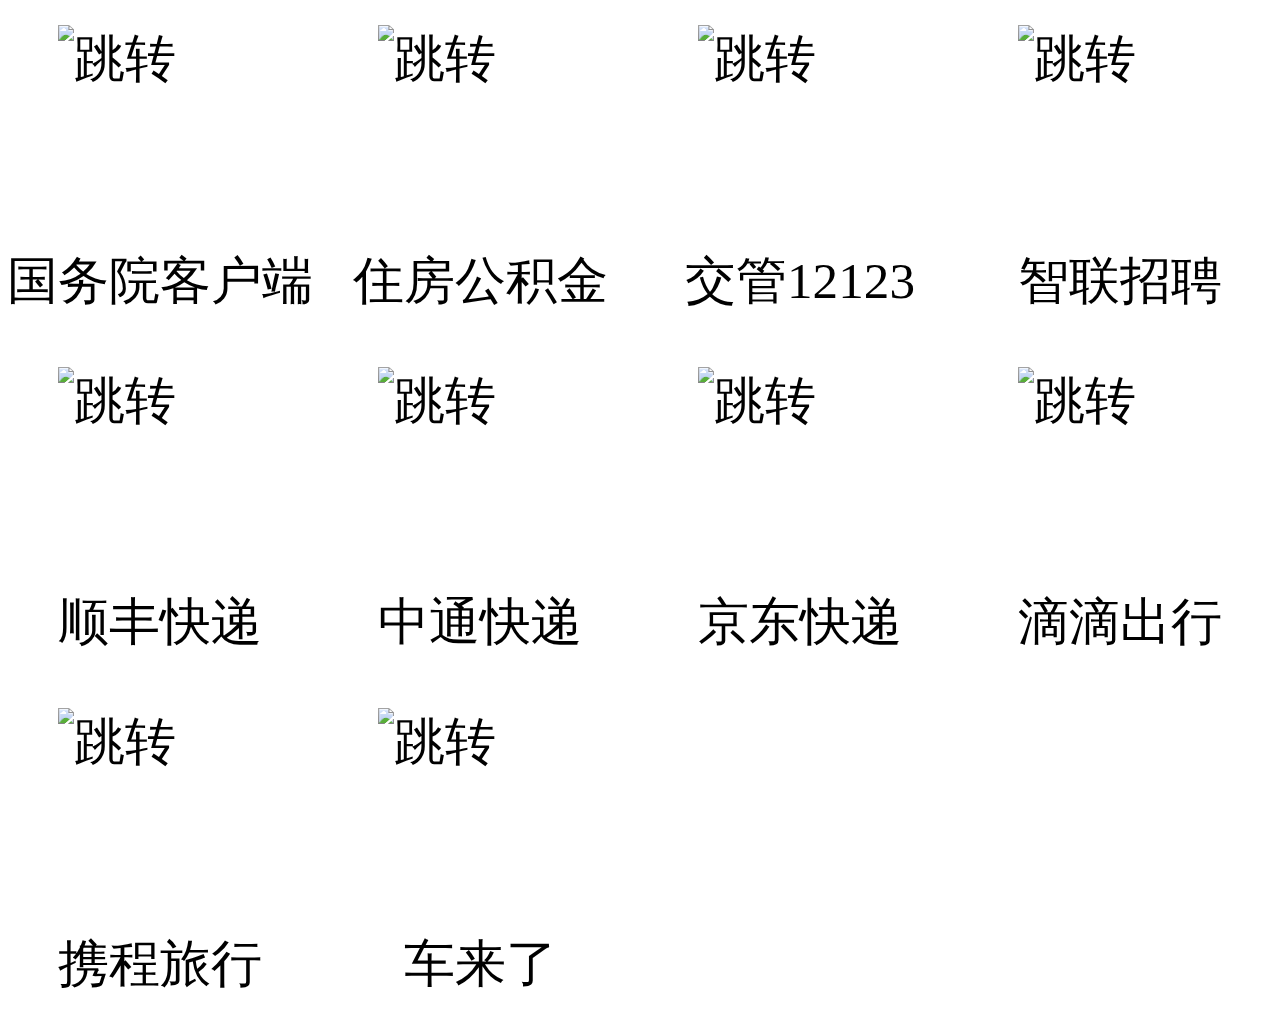
==== index.html @ 12d6ce8b "Update index.html" ====
<!DOCTYPE html>
<html lang="zh_CN">
  <head>
    <meta charset="UTF-8" />
    <meta
      name="viewport"
      content="width=device-width, user-scalable=no, initial-scale=1.0, maximum-scale=1.0, minimum-scale=1.0"
    />
    <title>社区服务</title>
    <style>
      * {
        padding: 0;
        margin: 0;
      }
      .enter-container .row {
        display: flex;
        font-size: 0.3rem;
      }
      .enter-container .cell {
        height: 2rem;
        width: 25%;
        color: inherit; /* 继承父元素的字体颜色 */
        text-decoration: none; /* 去掉下划线 */
        cursor: pointer; /* 设置鼠标悬停为手指形状 */
        display: flex;
        flex-direction: column;
        justify-content: center;
        align-items: center;
      }
      .enter-container .cell img {
        width: 1.2rem;
        height: 1.2rem;
      }
      .enter-container .cell p {
        margin-top: 0.1rem;
      }
    </style>
    <script>
      var shequ = {
        title: "社区服务",
        list: [
          { label: "物业缴费", icon: "", src: "" },
          { label: "我的投票", icon: "", src: "" },
          { label: "在线保修", icon: "", src: "" },
          { label: "投诉建议", icon: "", src: "" },
        ],
      };
      var bianmin = {
        title: "便民服务",
        list: [
          {
            label: "国务院客户端",
            icon: "",
            src: "https://w.shequ.189.cn/saas/h5/#/pages/common/redirectWx/index?path=%2F&appId=wxbebb3cdd9b331046",
          },
          {
            label: "住房公积金",
            icon: "",
            src: "https://w.shequ.189.cn/saas/h5/#/pages/common/redirectWx/index?path=%2F&appId=wxd2027ba6607f7b62",
          },
          {
            label: "交管12123",
            icon: "",
            src: "https://w.shequ.189.cn/saas/h5/#/pages/common/redirectWx/index?path=%2F&appId=wx49a80525eebd2583",
          },
          {
            label: "智联招聘",
            icon: "",
            src: "https://w.shequ.189.cn/saas/h5/#/pages/common/redirectWx/index?path=%2F&appId=wxb7718fb9257e4fd2",
          },
          {
            label: "顺丰快递",
            icon: "",
            src: "https://w.shequ.189.cn/saas/h5/#/pages/common/redirectWx/index?path=%2F&appId=wxd4185d00bf7e08ac",
          },
          {
            label: "中通快递",
            icon: "",
            src: "https://w.shequ.189.cn/saas/h5/#/pages/common/redirectWx/index?path=%2F&appId=wxd4185d00bf7e08ac",
          },
          {
            label: "京东快递",
            icon: "",
            src: "https://w.shequ.189.cn/saas/h5/#/pages/common/redirectWx/index?path=%2F&appId=wx73247c7819d61796",
          },
          {
            label: "滴滴出行",
            icon: "",
            src: "https://w.shequ.189.cn/saas/h5/#/pages/common/redirectWx/index?path=%2F&appId=wxaf35009675aa0b2a",
          },
          {
            label: "携程旅行",
            icon: "",
            src: "https://w.shequ.189.cn/saas/h5/#/pages/common/redirectWx/index?path=%2F&appId=wx0e6ed4f51db9d078",
          },
          {
            label: "车来了",
            icon: "",
            src: "https://w.shequ.189.cn/saas/h5/#/pages/common/redirectWx/index?path=%2F&appId=wx71d589ea01ce3321",
          },
        ],
      };
      function size() {
        var docEl = document.documentElement;
        var clientWidth = docEl.clientWidth;
        docEl.style.fontSize = 100 * (clientWidth / 750) + "px";
      }
      window.onload = function () {
        size();
        render();
      };
      window.onresize = function () {
        size();
      };
      function render() {
        var query = getQueryObject();
        var list = [];
        if (query.type === "shequ") {
          list = shequ.list;
          document.title = shequ.title;
        } else {
          list = bianmin.list;
          document.title = bianmin.title;
        }
        let content = "";
        for (let i = 0; i < list.length; i++) {
          var item = list[i];
          if (i % 4 === 0) {
            content += '<div class="row">';
          }
          content += `<a class="cell" href="${item.src}"><img src="${
            item.icon || "./images/icon.png"
          }" alt="跳转" /><p>${item.label}</p></a>`;
          if (i % 4 === 3) {
            content += "</div>";
          }
        }
        console.log(content);
        document.getElementById("enter-container").innerHTML = content;
      }
      function getQueryObject() {
        const search = window.location.search;
        const obj = {};
        const reg = /([^?&=]+)=([^?&=]*)/g;
        search.replace(reg, (rs, $1, $2) => {
          const name = decodeURIComponent($1);
          let val = decodeURIComponent($2);
          val = String(val);
          obj[name] = val;
          return rs;
        });
        return obj;
      }
    </script>
  </head>
  <body>
    <div class="enter-container" id="enter-container"></div>
  </body>
</html>
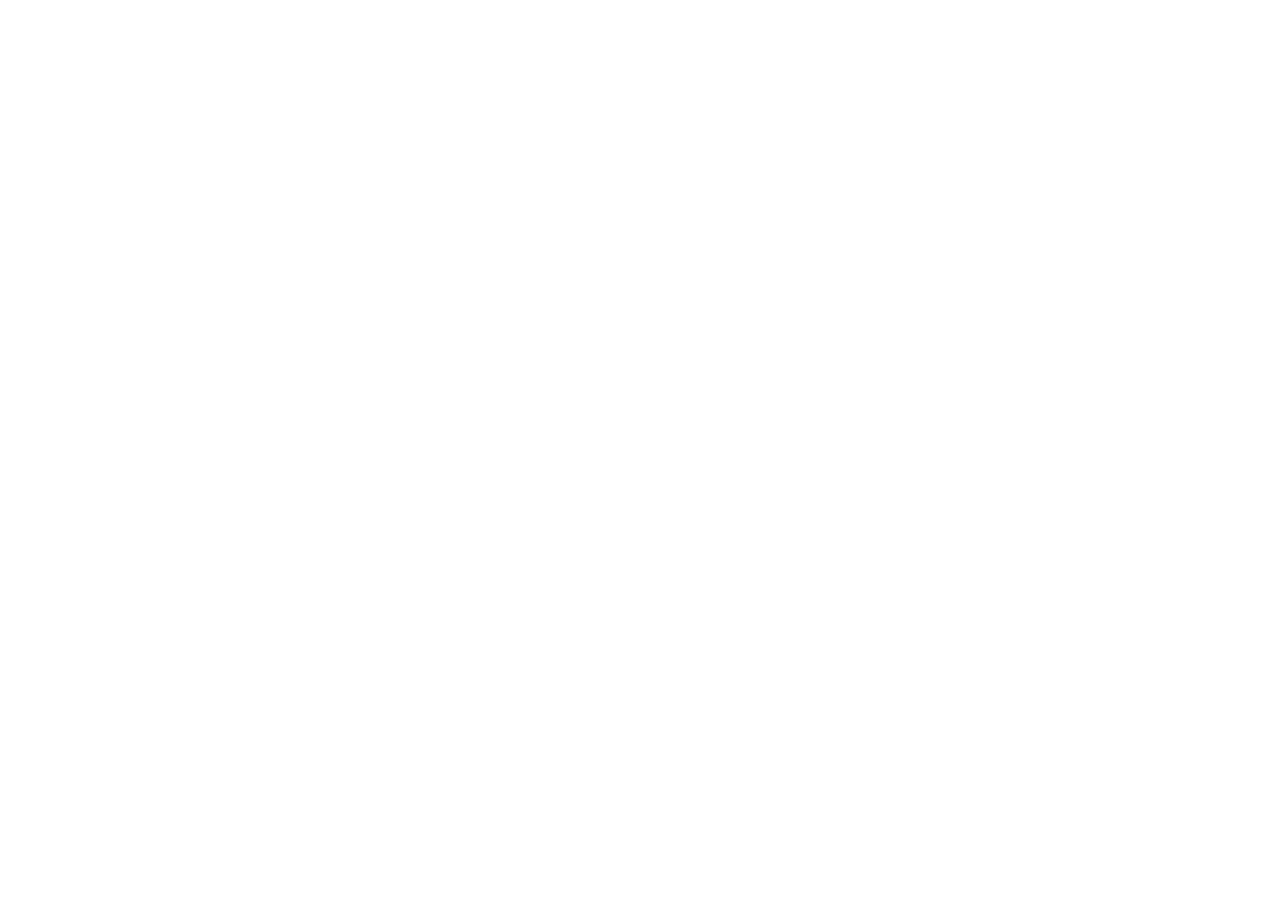
==== commit d02a2907: "Update index.html" ====
--- a/index.html
+++ b/index.html
@@ -6,6 +6,8 @@
       name="viewport"
       content="width=device-width, user-scalable=no, initial-scale=1.0, maximum-scale=1.0, minimum-scale=1.0"
     />
+    
+    <script src="http://res.wx.qq.com/open/js/jweixin-1.6.0.js"></script>
     <title>社区服务</title>
     <style>
       * {
@@ -105,6 +107,14 @@
         var clientWidth = docEl.clientWidth;
         docEl.style.fontSize = 100 * (clientWidth / 750) + "px";
       }
+      wx.config({
+        debug: true, // 开启调试模式,调用的所有api的返回值会在客户端alert出来，若要查看传入的参数，可以在pc端打开，参数信息会通过log打出，仅在pc端时才会打印。
+        appId: "wx0969244d8c5a58ba", // 必填，公众号的唯一标识
+        timestamp: "1739000532", // 必填，生成签名的时间戳
+        nonceStr: "police", // 必填，生成签名的随机串
+        signature: "247643fc282a286ddcfe5cba328f29fced885263", // 必填，签名
+        jsApiList: ['getLocation'], // 必填，需要使用的JS接口列表
+      });
       window.onload = function () {
         size();
         render();
